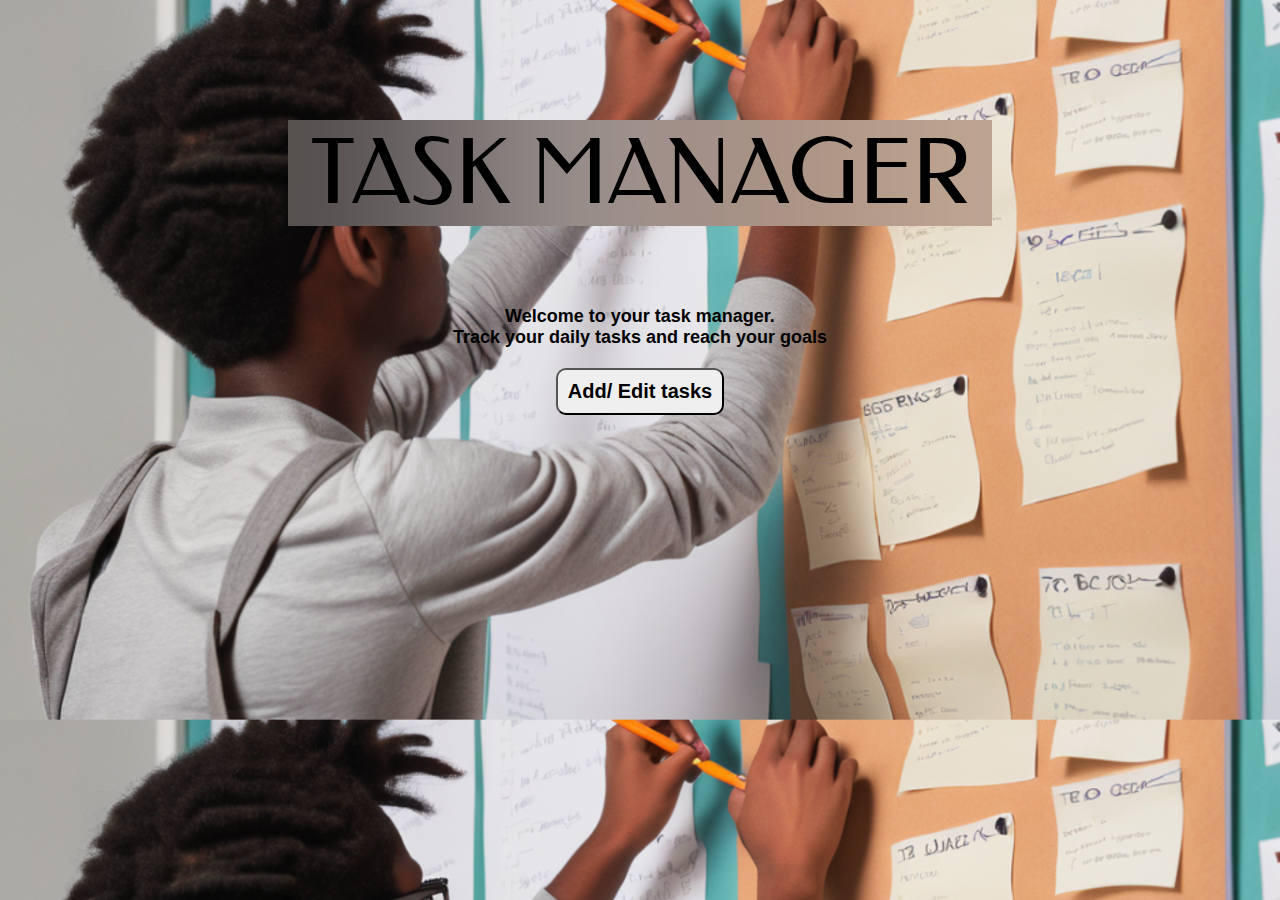
==== MINOR PROJECT/index.html @ cdc4b839 "Add files via upload" ====
<!DOCTYPE html>
<html lang="en">

<head>
    <meta charset="UTF-8">
    <meta name="viewport" content="width=device-width, initial-scale=1.0">
    <title>Task Manager</title>
    <link rel="stylesheet" href="styles.css">
    <link rel="preconnect" href="https://fonts.googleapis.com">
    <link rel="preconnect" href="https://fonts.gstatic.com" crossorigin>
    <link href="https://fonts.googleapis.com/css2?family=Federo&display=swap" rel="stylesheet">
</head>

<body>
    <main>
        <div class="main">
            <div class="intro">
                <h1 class="blur-background"> TASK MANAGER</h1>
                <p class="para"> Welcome to your task manager. <br>Track your daily tasks and reach your goals</p>
            </div>
            <div class="button">
                <button id="open">Add/ Edit tasks</button>
                <script>
                    function openHTMLFile() {
                        window.location.href = 'index1.html';
                    }
                    document.getElementById('open').addEventListener('click', openHTMLFile);
                </script>
            </div>
        </div>
    </main>
</body>

</html>
---- MINOR PROJECT/styles.css ----
body {
    background-image: url("Hotels\ Business\ Website\ in\ Brown\ White\ Modern\ Elegance\ Style.png");
    background-size: cover;
}

.intro {
    text-align: center;
}

h1 {
    font-family: "Federo", sans-serif;
    font-weight: 400;
    font-style: normal;
    font-size: 90px;
    padding: 0px;
    margin: 120px 200px 0px 200px;
}

p {
    font-family: "Teko", sans-serif;
    font-weight: 700;
    font-style: bold;
    font-size: 18px;
    margin: 80px 0px 0px 0px;
}

button {
    font-size: 20px;
    padding: 10px;
    font-weight: bolder;
    border-radius: 10px;
    box-shadow: 10em;
}

.button {
    margin-top: 20px;
    display: flex;
    align-items: center;
    justify-content: center;
}

.main {
    display: block;
    margin: 80px 80px 80px 80px;
    padding: auto;
}

.blur-background {
    z-index: -1;
    backdrop-filter: blur(150px);
}
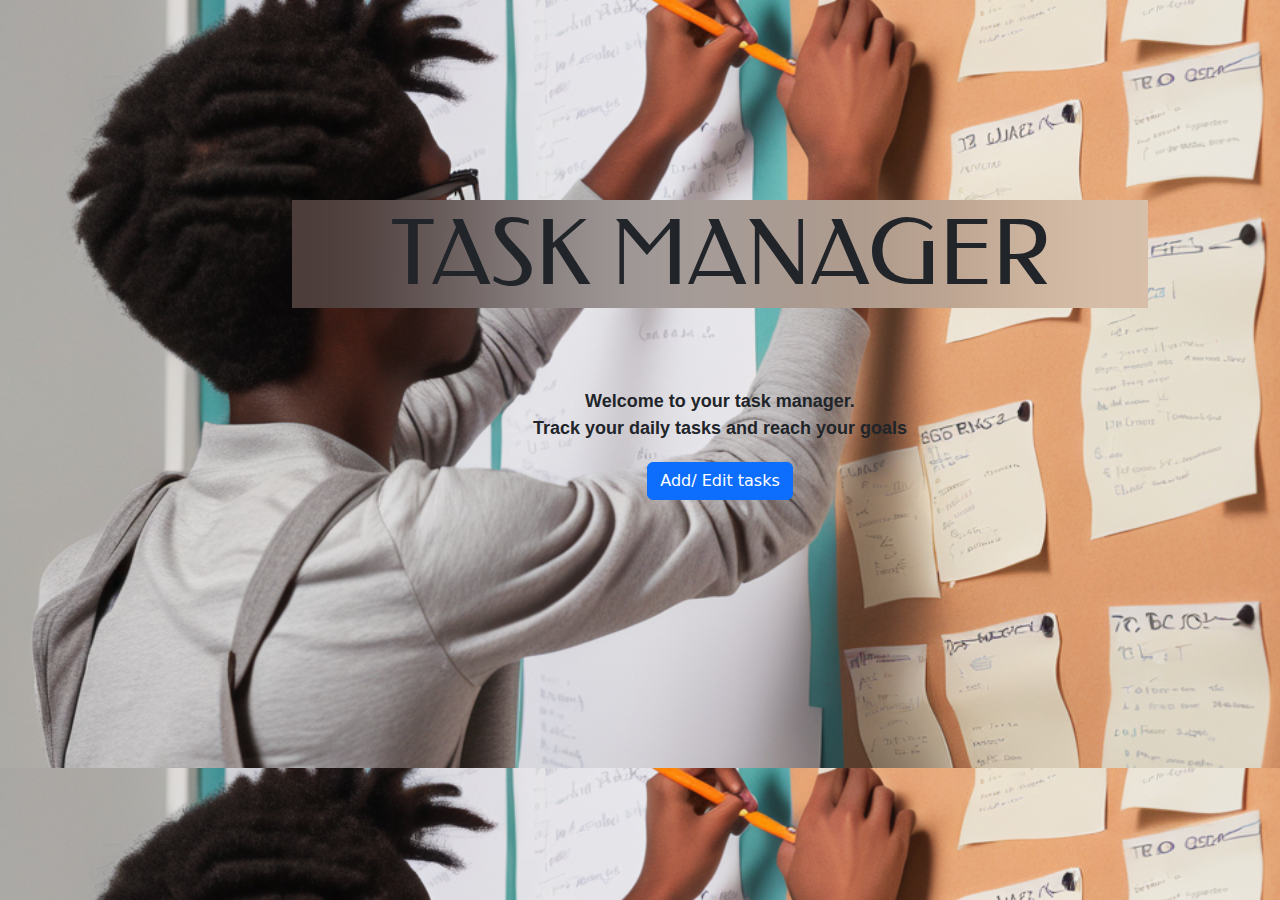
==== commit 53b2b32d: "Update repository" ====
--- a/MINOR PROJECT/index.html
+++ b/MINOR PROJECT/index.html
@@ -5,7 +5,11 @@
     <meta charset="UTF-8">
     <meta name="viewport" content="width=device-width, initial-scale=1.0">
     <title>Task Manager</title>
-    <link rel="stylesheet" href="styles.css">
+    <!-- Bootstrap CSS -->
+    <link href="https://cdn.jsdelivr.net/npm/bootstrap@5.3.0/dist/css/bootstrap.min.css" rel="stylesheet">
+    <!-- Custom CSS -->
+    <link rel="stylesheet" href="./assets/css/styles.css">
+    <!-- Google Fonts -->
     <link rel="preconnect" href="https://fonts.googleapis.com">
     <link rel="preconnect" href="https://fonts.gstatic.com" crossorigin>
     <link href="https://fonts.googleapis.com/css2?family=Federo&display=swap" rel="stylesheet">
@@ -13,22 +17,31 @@
 
 <body>
     <main>
-        <div class="main">
-            <div class="intro">
-                <h1 class="blur-background"> TASK MANAGER</h1>
-                <p class="para"> Welcome to your task manager. <br>Track your daily tasks and reach your goals</p>
+        <div class="container-fluid main">
+            <div class="row intro justify-content-center">
+                <div class="col-12 text-center">
+                    <!-- Added Bootstrap classes for responsiveness -->
+                    <h1 class="blur-background">TASK MANAGER</h1>
+                    <p class="para">Welcome to your task manager. <br>Track your daily tasks and reach your goals</p>
+                </div>
             </div>
-            <div class="button">
-                <button id="open">Add/ Edit tasks</button>
-                <script>
-                    function openHTMLFile() {
-                        window.location.href = 'index1.html';
-                    }
-                    document.getElementById('open').addEventListener('click', openHTMLFile);
-                </script>
+            <div class="row button justify-content-center">
+                <div class="col-12 text-center">
+                    <!-- Added Bootstrap button classes -->
+                    <button id="open" class="btn btn-primary">Add/ Edit tasks</button>
+                    <script>
+                        function openHTMLFile() {
+                            window.location.href = 'task.html';
+                        }
+                        document.getElementById('open').addEventListener('click', openHTMLFile);
+                    </script>
+                </div>
             </div>
         </div>
     </main>
+    <!-- Bootstrap JS and dependencies -->
+    <script src="https://cdn.jsdelivr.net/npm/@popperjs/core@2.11.6/dist/umd/popper.min.js"></script>
+    <script src="https://cdn.jsdelivr.net/npm/bootstrap@5.3.0/dist/js/bootstrap.min.js"></script>
 </body>
 
 </html>--- a/MINOR PROJECT/assets/css/styles.css
+++ b/MINOR PROJECT/assets/css/styles.css
@@ -0,0 +1,68 @@
+body {
+    background-image: url("../images/background.png");
+}
+
+.intro {
+    text-align: center;
+}
+
+h1 {
+    font-family: "Federo", sans-serif;
+    font-weight: 400;
+    font-style: normal;
+    font-size: 90px;
+    padding: 0px;
+    margin: 120px 200px 0px 200px;
+}
+
+p {
+    font-family: "Teko", sans-serif;
+    font-weight: 700;
+    font-style: bold;
+    font-size: 18px;
+    margin: 80px 0px 0px 0px;
+}
+
+/* Updated button styles to work with Bootstrap */
+button {
+    font-size: 20px;
+    padding: 10px;
+    font-weight: bolder;
+    border-radius: 10px;
+    box-shadow: 10em;
+}
+
+.button {
+    margin-top: 20px;
+    display: flex;
+    align-items: center;
+    justify-content: center;
+}
+
+.main {
+    display: block;
+    margin: 80px 80px 80px 80px;
+    padding: auto;
+}
+
+.blur-background {
+    z-index: -1;
+    backdrop-filter: blur(150px);
+}
+
+/* Responsive adjustments using Bootstrap classes */
+@media (max-width: 768px) {
+    h1 {
+        font-size: 60px;
+        margin: 80px 50px 0px 50px;
+    }
+
+    p {
+        font-size: 16px;
+        margin: 40px 0px 0px 0px;
+    }
+
+    .main {
+        margin: 40px 20px 40px 20px;
+    }
+}